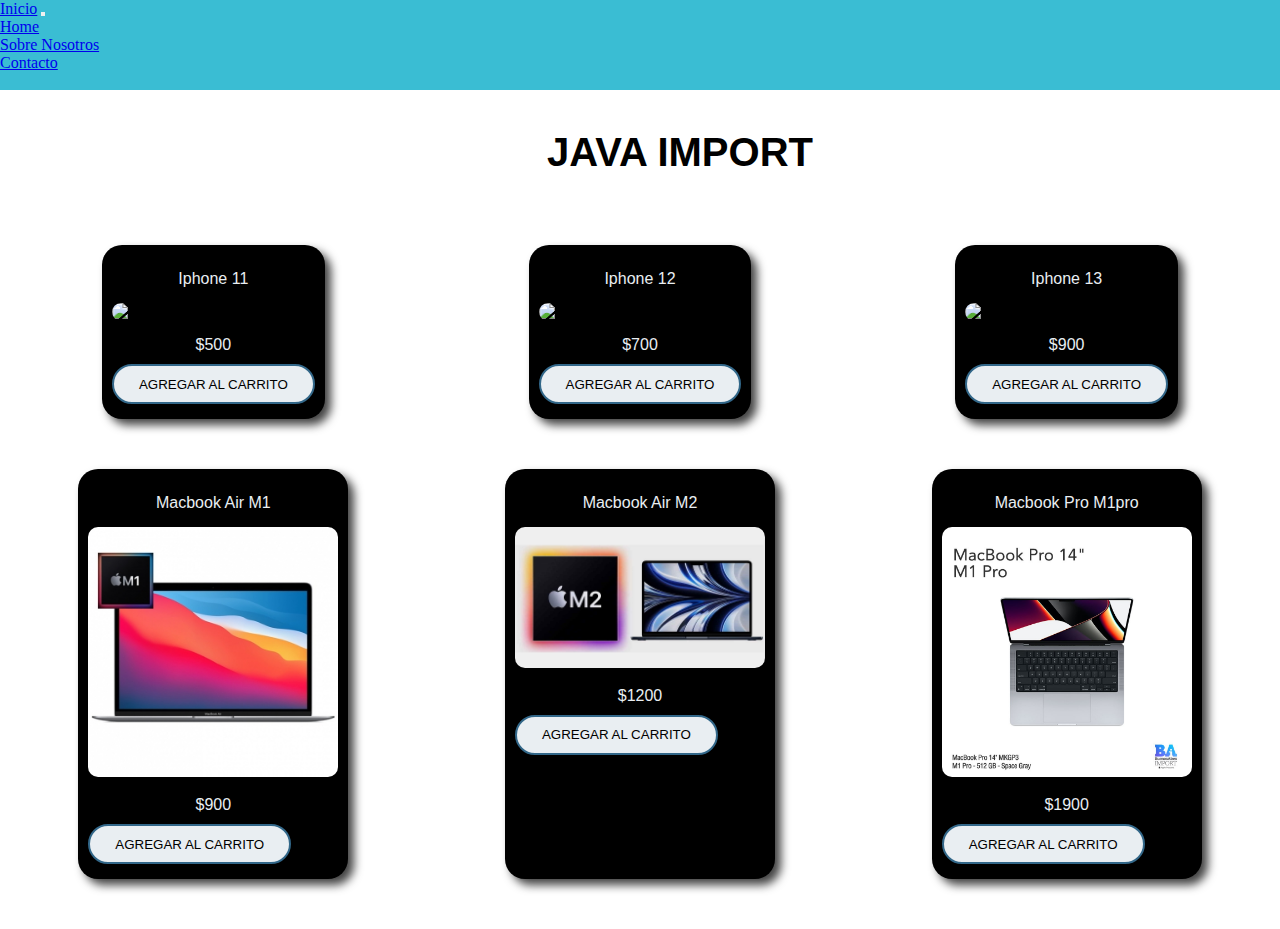
==== index.html @ 6ddc4ebe "Agregando CSS y primera interaccion con el DOM" ====
<!DOCTYPE html>
<html lang="en">

<head>
  <meta charset="UTF-8">
  <meta http-equiv="X-UA-Compatible" content="IE=edge">
  <meta name="viewport" content="width=device-width, initial-scale=1.0">
  <link href="https://cdn.jsdelivr.net/npm/bootstrap@5.2.1/dist/css/bootstrap.min.css" rel="stylesheet"
    integrity="sha384-iYQeCzEYFbKjA/T2uDLTpkwGzCiq6soy8tYaI1GyVh/UjpbCx/TYkiZhlZB6+fzT" crossorigin="anonymous">
  <link rel="stylesheet" href="style.css">

  <title>Proyecto Final JS</title>

</head>

<body>
  <header>
    <nav class="navbar navbar-dark bg-dark">
      <div class="container-fluid">
        <a class="navbar-brand" href="#">Inicio</a>
        <button class="navbar-toggler" type="button" data-bs-toggle="collapse" data-bs-target="#navbarNav"
          aria-controls="navbarNav" aria-expanded="false" aria-label="Toggle navigation">
          <span class="navbar-toggler-icon"></span>
        </button>
        <div class="collapse navbar-collapse" id="navbarNav">
          <ul class="navbar-nav">
            <li class="nav-item">
              <a class="nav-link active" aria-current="page" href="#">Home</a>
            </li>
            <li class="nav-item">
              <a class="nav-link" href="#">Sobre Nosotros</a>
            </li>
            <li class="nav-item">
              <a class="nav-link" href="#">Contacto</a>
            </li>

          </ul>
        </div>
      </div>
    </nav>
  </header>

  <section>
    <h1 id="TituloPrincipal">JAVA IMPORT</h1>
  </section>

  <section>
    <div id="container">
      
    </div>

    </div>
  </section>



  <script src="https://cdn.jsdelivr.net/npm/bootstrap@5.2.1/dist/js/bootstrap.bundle.min.js"
    integrity="sha384-u1OknCvxWvY5kfmNBILK2hRnQC3Pr17a+RTT6rIHI7NnikvbZlHgTPOOmMi466C8"
    crossorigin="anonymous"></script>
    <script src="index.js"></script>
</body>

</html>
---- style.css ----
*{
    margin: 0;
    padding: 0;

}

header {
    background-color: #03aac7c7;
    height: 10vh;
}
#TituloPrincipal{
    color: black;
    width: 100vw;
    text-align: center;
    padding: 40px;
    font-size: 40px;
    font-family: Arial, Helvetica, sans-serif;
}

#container{
    display: grid;
    grid-template-columns: 1fr 1fr 1fr;
    gap: 20;
    margin: 0 auto;
    margin-top: 30px;
}
p{
    color: #E9EEF2;
    font-family: Arial, Helvetica, sans-serif;
    text-align: center;
    padding: 10px;
    
}

.card{
    max-width: 250px;
    position: relative;
    padding: 15px 10px;
    margin: 0 auto;
    margin-bottom: 50px;
    border-radius: 20px;
    background: black;
    box-shadow: 6px 6px 10px rgb(66, 66, 66);
}  

.imgProducto{
    position: relative;
    width: 100%;
    border-radius: 10px;
    margin: 5px 0;
}
.btnAgregar{
    height: 40px;
    padding: 0 25px;
    border-radius: 25px;
    border: 2px solid #326789;
    background: #E9EEF2;
    color: black;
    transition: .5s ease;
}
.btnAgregar:hover{
    background: #03aac7c7;
    color: #E9EEF2;
}
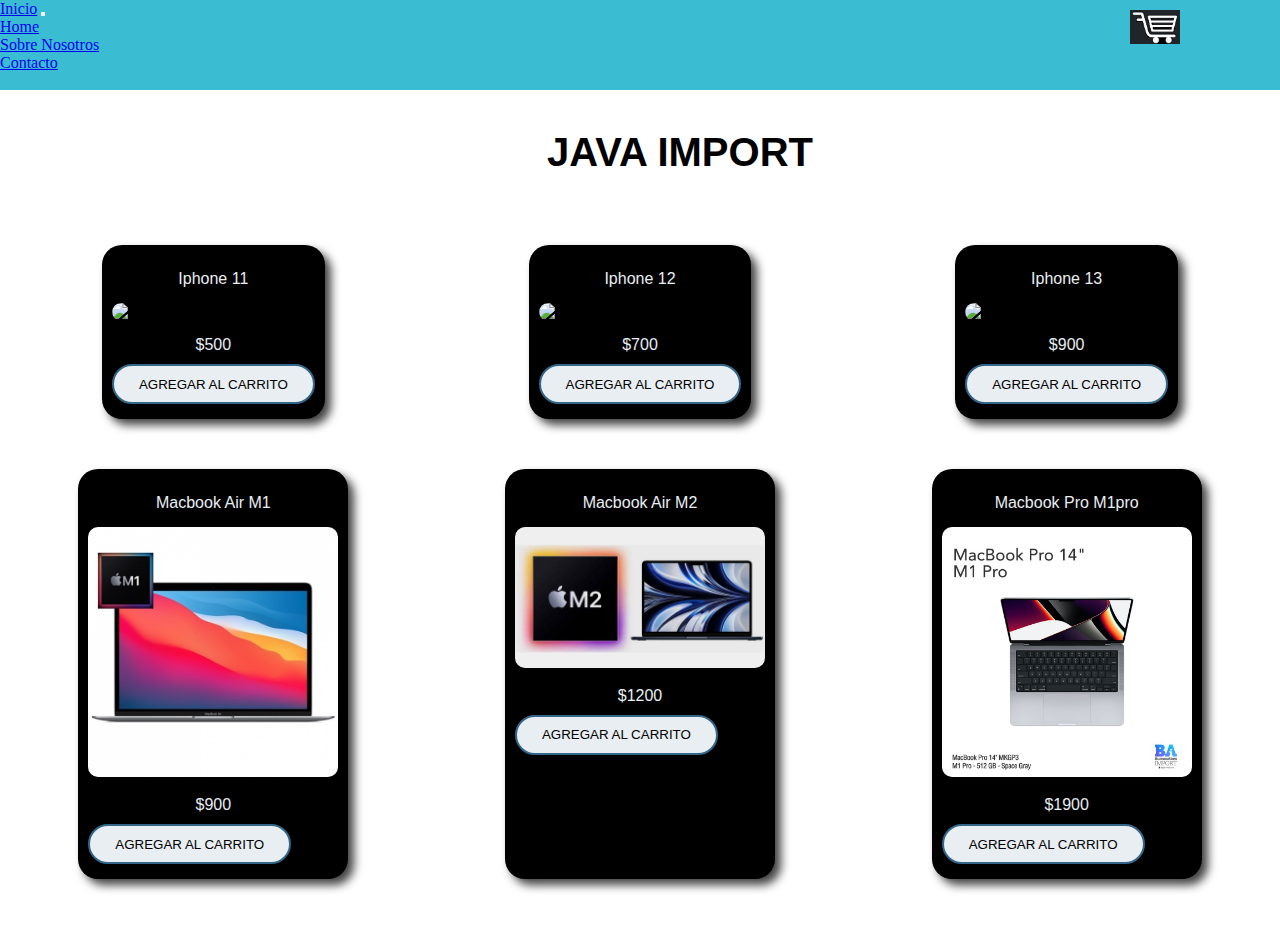
==== commit 41412e6f: "Agregando imagen de carrito en nav" ====
--- a/index.html
+++ b/index.html
@@ -17,6 +17,10 @@
   <header>
     <nav class="navbar navbar-dark bg-dark">
       <div class="container-fluid">
+        <a class='cart' href="carrito.html">
+          <img class="cartIcon" src="./Imagenes/carrito.png" alt="foto del carrito" >
+          <span id="cartCounter"></span>
+        </a>
         <a class="navbar-brand" href="#">Inicio</a>
         <button class="navbar-toggler" type="button" data-bs-toggle="collapse" data-bs-target="#navbarNav"
           aria-controls="navbarNav" aria-expanded="false" aria-label="Toggle navigation">
--- a/style.css
+++ b/style.css
@@ -15,6 +15,16 @@
     padding: 40px;
     font-size: 40px;
     font-family: Arial, Helvetica, sans-serif;
+}
+.cart{
+    position: absolute;
+    right: 100px;
+    top: 10px;
+    text-decoration: none;
+}
+
+.cartIcon{
+    width: 50px;
 }
 
 #container{
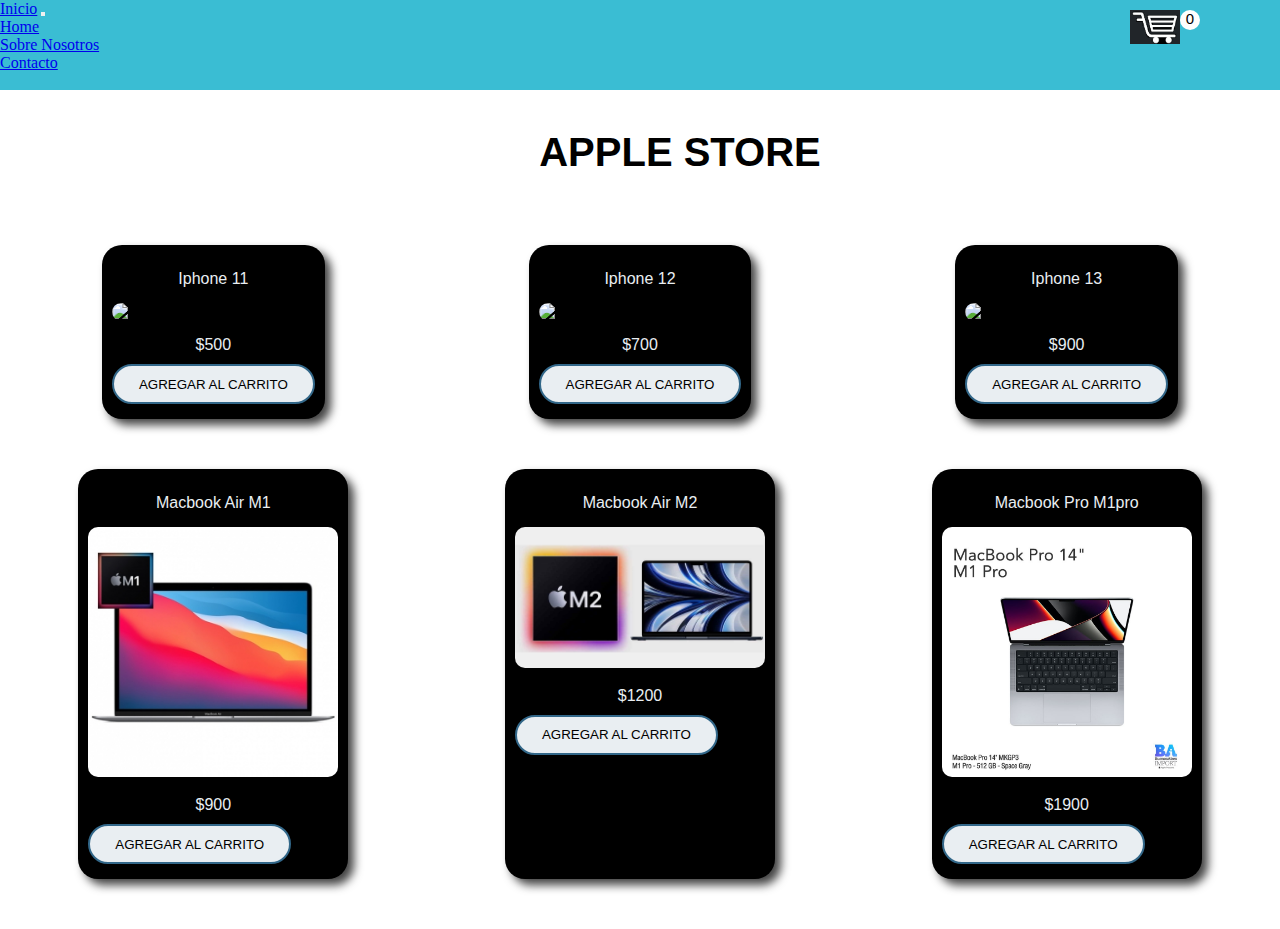
==== commit 82daf594: "configurando carrito" ====
--- a/index.html
+++ b/index.html
@@ -45,7 +45,7 @@
   </header>
 
   <section>
-    <h1 id="TituloPrincipal">JAVA IMPORT</h1>
+    <h1 id="TituloPrincipal">APPLE STORE</h1>
   </section>
 
   <section>
--- a/style.css
+++ b/style.css
@@ -25,6 +25,17 @@
 
 .cartIcon{
     width: 50px;
+}
+#cartCounter{
+    position: absolute;
+    width: 20px;
+    height: 20px;
+    color: black;
+    background: rgb(254, 254, 254);
+    border-radius: 10px;
+    font-family: Arial, Helvetica, sans-serif;
+    font-size: 15px;
+    text-align: center;
 }
 
 #container{
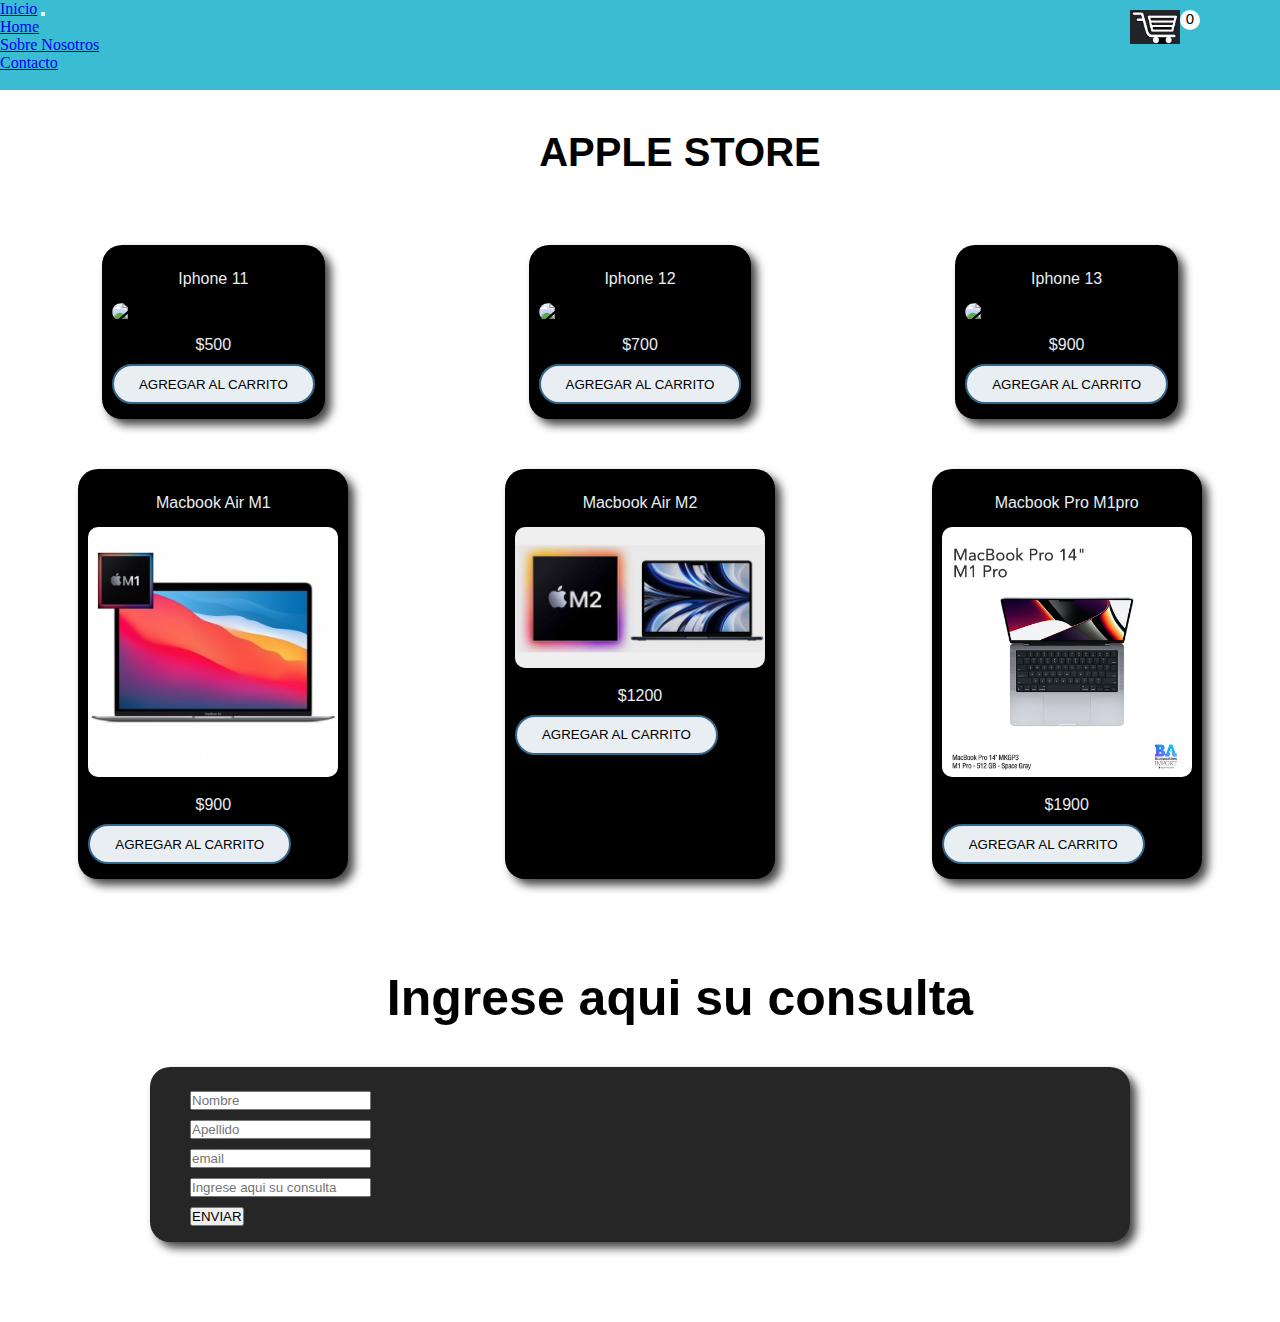
==== commit af02e8be: "corrigiendo para entrega" ====
--- a/index.html
+++ b/index.html
@@ -18,7 +18,7 @@
     <nav class="navbar navbar-dark bg-dark">
       <div class="container-fluid">
         <a class='cart' href="carrito.html">
-          <img class="cartIcon" src="./Imagenes/carrito.png" alt="foto del carrito" >
+          <img class="cartIcon" src="./Imagenes/carrito.png" alt="foto del carrito">
           <span id="cartCounter"></span>
         </a>
         <a class="navbar-brand" href="#">Inicio</a>
@@ -35,7 +35,7 @@
               <a class="nav-link" href="#">Sobre Nosotros</a>
             </li>
             <li class="nav-item">
-              <a class="nav-link" href="#">Contacto</a>
+              <a class="nav-link" href="contacto.html">Contacto</a>
             </li>
 
           </ul>
@@ -50,18 +50,35 @@
 
   <section>
     <div id="container">
-      
+
     </div>
 
     </div>
   </section>
 
 
+    <section>
+      <h1 >
+        <p id="tituloForm">
+          Ingrese aqui su consulta
+        </p>
+      </h1>
+      <form id="formulario" >
+        <input type="text" name="name" id="name" placeholder="Nombre"> <br>
+        <input type="text"name="lastname" id="lastname" placeholder="Apellido"><br>
+        <input type="text" name="email" id="email" placeholder="email"><br>
+        <input type="text" name="comentario" id="comentario " placeholder="Ingrese aqui su consulta"><br>
+        <input type="submit" value="ENVIAR">
+      </form>
+    </section>
+
+
+
 
   <script src="https://cdn.jsdelivr.net/npm/bootstrap@5.2.1/dist/js/bootstrap.bundle.min.js"
     integrity="sha384-u1OknCvxWvY5kfmNBILK2hRnQC3Pr17a+RTT6rIHI7NnikvbZlHgTPOOmMi466C8"
     crossorigin="anonymous"></script>
-    <script src="index.js"></script>
+  <script src="index.js"></script>
 </body>
 
 </html>--- a/style.css
+++ b/style.css
@@ -83,3 +83,26 @@
     background: #03aac7c7;
     color: #E9EEF2;
 }
+
+#tituloForm{
+   color: rgb(0, 0, 0);
+    width: 100vw;
+    text-align: center;
+    padding: 40px;
+    font-size: 50px;
+    font-family: Arial, Helvetica, sans-serif;
+}
+
+#formulario {
+    color: white;
+    max-width: 100vh;
+    font-size: 25px;
+    position: relative;
+    padding: 15px 40px;
+    margin: 0 auto;
+    margin-bottom: 80px;
+    border-radius: 20px;
+    background: #262626;
+    box-shadow: 6px 6px 10px rgb(66, 66, 66);
+    font-family: Arial, Helvetica, sans-serif;
+}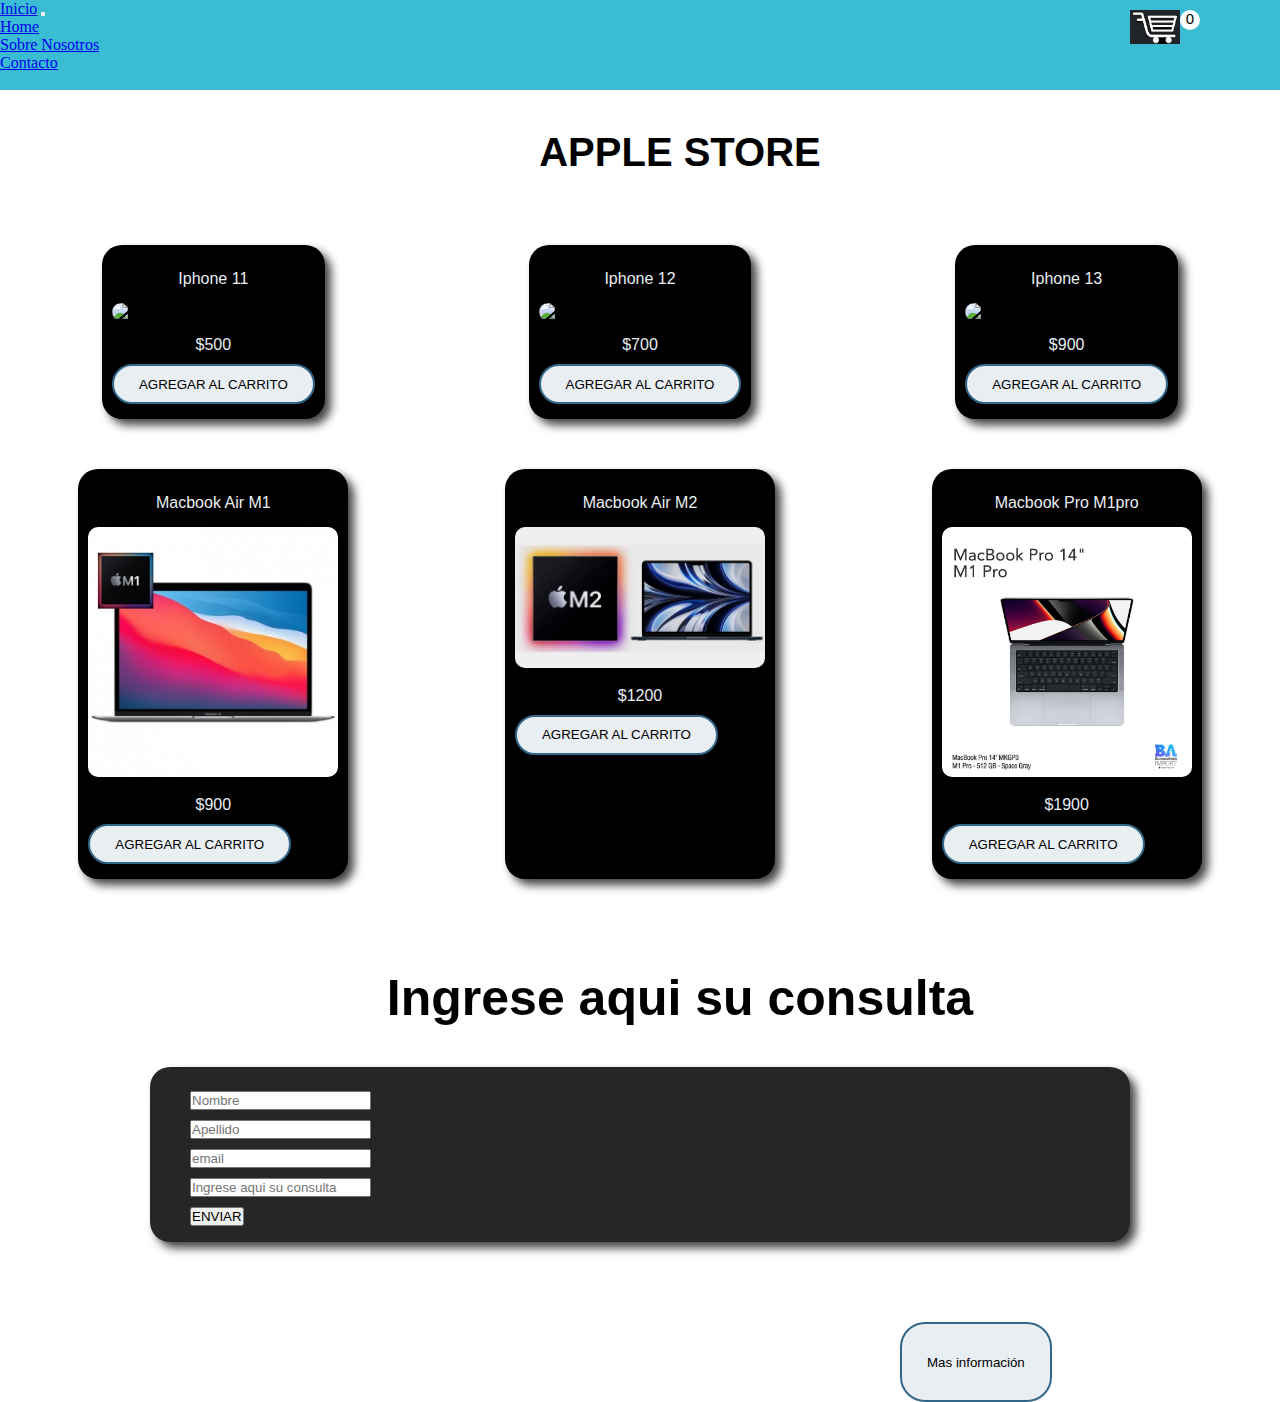
==== commit 84d56b29: "agregando api de prueba" ====
--- a/index.html
+++ b/index.html
@@ -21,7 +21,7 @@
           <img class="cartIcon" src="./Imagenes/carrito.png" alt="foto del carrito">
           <span id="cartCounter"></span>
         </a>
-        <a class="navbar-brand" href="#">Inicio</a>
+        <a class="navbar-brand" href="index.html">Inicio</a>
         <button class="navbar-toggler" type="button" data-bs-toggle="collapse" data-bs-target="#navbarNav"
           aria-controls="navbarNav" aria-expanded="false" aria-label="Toggle navigation">
           <span class="navbar-toggler-icon"></span>
@@ -57,24 +57,30 @@
   </section>
 
 
-    <section>
-      <h1 >
-        <p id="tituloForm">
-          Ingrese aqui su consulta
-        </p>
-      </h1>
-      <form id="formulario" >
-        <input type="text" name="name" id="name" placeholder="Nombre"> <br>
-        <input type="text"name="lastname" id="lastname" placeholder="Apellido"><br>
-        <input type="text" name="email" id="email" placeholder="email"><br>
-        <input type="text" name="comentario" id="comentario " placeholder="Ingrese aqui su consulta"><br>
-        <input type="submit" value="ENVIAR">
-      </form>
-    </section>
+  <section>
+    <h1>
+      <p id="tituloForm">
+        Ingrese aqui su consulta
+      </p>
+    </h1>
+    <form id="formulario">
+      <input type="text" name="name" id="name" placeholder="Nombre"> <br>
+      <input type="text" name="lastname" id="lastname" placeholder="Apellido"><br>
+      <input type="text" name="email" id="email" placeholder="email"><br>
+      <input type="text" name="comentario" id="comentario " placeholder="Ingrese aqui su consulta"><br>
+      <input type="submit" id = "boton" value="ENVIAR">
+    </form>
+  </section>
+
+  <section>
+    <button id="api">Mas información</button>
+    <div class="card-group" id="group"></div>
+  </section>
 
 
 
 
+  <script src="//cdn.jsdelivr.net/npm/sweetalert2@11"></script>
   <script src="https://cdn.jsdelivr.net/npm/bootstrap@5.2.1/dist/js/bootstrap.bundle.min.js"
     integrity="sha384-u1OknCvxWvY5kfmNBILK2hRnQC3Pr17a+RTT6rIHI7NnikvbZlHgTPOOmMi466C8"
     crossorigin="anonymous"></script>
--- a/style.css
+++ b/style.css
@@ -1,4 +1,4 @@
-*{
+* {
     margin: 0;
     padding: 0;
 
@@ -8,7 +8,8 @@
     background-color: #03aac7c7;
     height: 10vh;
 }
-#TituloPrincipal{
+
+#TituloPrincipal {
     color: black;
     width: 100vw;
     text-align: center;
@@ -16,17 +17,19 @@
     font-size: 40px;
     font-family: Arial, Helvetica, sans-serif;
 }
-.cart{
+
+.cart {
     position: absolute;
     right: 100px;
     top: 10px;
     text-decoration: none;
 }
 
-.cartIcon{
+.cartIcon {
     width: 50px;
 }
-#cartCounter{
+
+#cartCounter {
     position: absolute;
     width: 20px;
     height: 20px;
@@ -38,22 +41,23 @@
     text-align: center;
 }
 
-#container{
+#container {
     display: grid;
     grid-template-columns: 1fr 1fr 1fr;
     gap: 20;
     margin: 0 auto;
     margin-top: 30px;
 }
-p{
+
+p {
     color: #E9EEF2;
     font-family: Arial, Helvetica, sans-serif;
     text-align: center;
     padding: 10px;
-    
+
 }
 
-.card{
+.card {
     max-width: 250px;
     position: relative;
     padding: 15px 10px;
@@ -62,15 +66,16 @@
     border-radius: 20px;
     background: black;
     box-shadow: 6px 6px 10px rgb(66, 66, 66);
-}  
+}
 
-.imgProducto{
+.imgProducto {
     position: relative;
     width: 100%;
     border-radius: 10px;
     margin: 5px 0;
 }
-.btnAgregar{
+
+.btnAgregar {
     height: 40px;
     padding: 0 25px;
     border-radius: 25px;
@@ -79,13 +84,14 @@
     color: black;
     transition: .5s ease;
 }
-.btnAgregar:hover{
+
+.btnAgregar:hover {
     background: #03aac7c7;
     color: #E9EEF2;
 }
 
-#tituloForm{
-   color: rgb(0, 0, 0);
+#tituloForm {
+    color: rgb(0, 0, 0);
     width: 100vw;
     text-align: center;
     padding: 40px;
@@ -105,4 +111,20 @@
     background: #262626;
     box-shadow: 6px 6px 10px rgb(66, 66, 66);
     font-family: Arial, Helvetica, sans-serif;
+}
+
+#api {
+    height: 80px;
+    padding: 0 25px;
+    position: relative;
+    left: 900px;
+    border-radius: 25px;
+    border: 2px solid #326789;
+    background: #E9EEF2;
+    color: black;
+    transition: .5s ease;
+}
+#api:hover {
+    background: #03aac7c7;
+    color: #E9EEF2;
 }